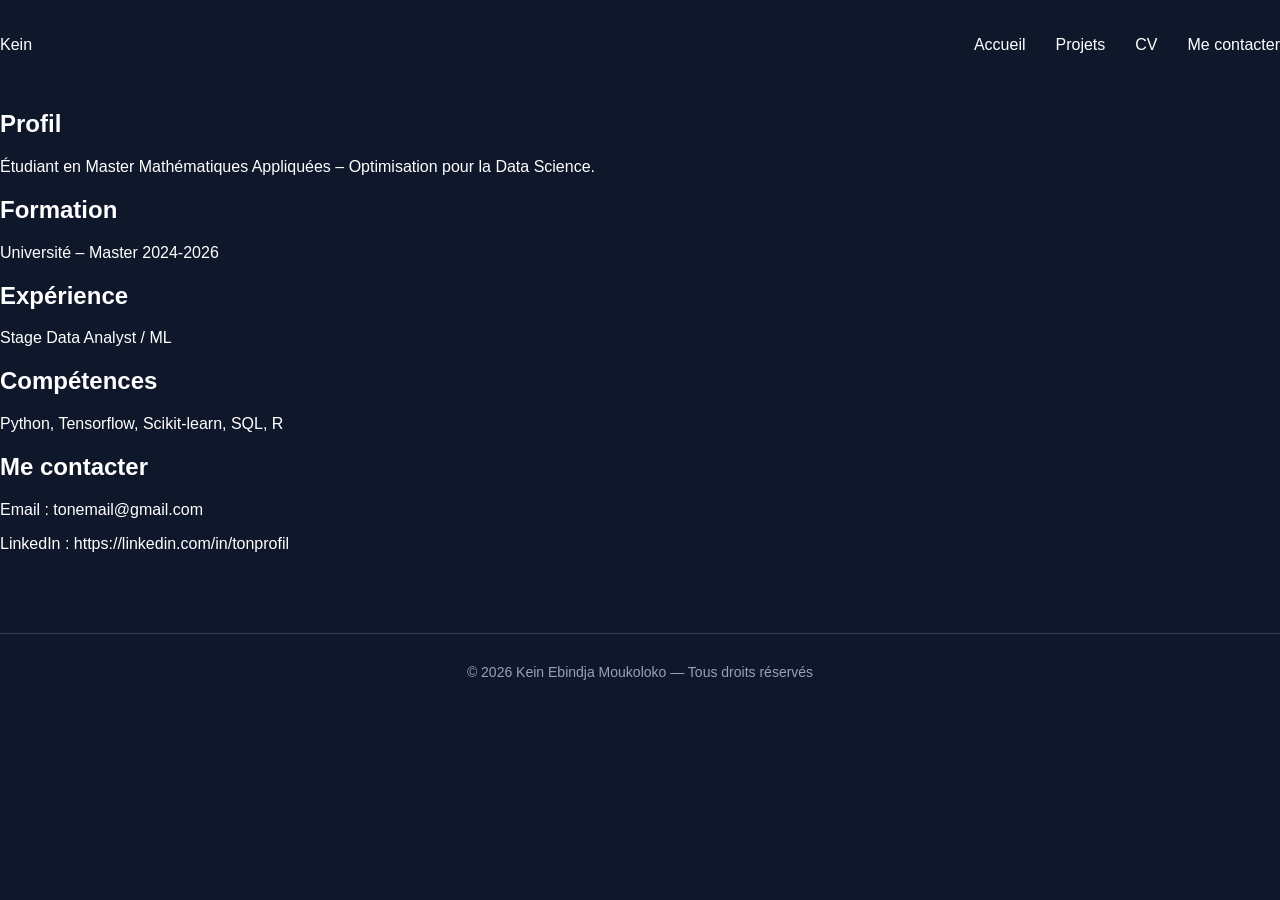
==== cv.html @ 27043893 "Add footer with copyright information" ====
<!DOCTYPE html>
<html lang="fr">
<head>
<meta charset="UTF-8">
<title>CV</title>
<link rel="stylesheet" href="style.css">
</head>

<body>

<nav>
    <div class="logo">Kein</div>
    <ul>
        <li><a href="index.html">Accueil</a></li>
        <li><a href="projets.html">Projets</a></li>
        <li><a href="cv.html">CV</a></li>
        <li><a href="#contact">Me contacter</a></li>
    </ul>
</nav>

<section class="cv-section">
    <h2>Profil</h2>
    <p>Étudiant en Master Mathématiques Appliquées – Optimisation pour la Data Science.</p>

    <h2>Formation</h2>
    <p>Université – Master 2024-2026</p>

    <h2>Expérience</h2>
    <p>Stage Data Analyst / ML</p>

    <h2>Compétences</h2>
    <p>Python, Tensorflow, Scikit-learn, SQL, R</p>
</section>

<section id="contact" class="contact">
    <h2>Me contacter</h2>
    <p>Email : tonemail@gmail.com</p>
    <p>LinkedIn : https://linkedin.com/in/tonprofil</p>
</section>

</body>

<footer>
    © 2026 Kein Ebindja Moukoloko — Tous droits réservés
</footer>
</html>
---- style.css ----
/* -------- STYLE GLOBAL -------- */

body {
    margin: 0;
    font-family: 'Inter', sans-serif;
    background-color: #0f172a;
    color: white;
}

/* Marge de 4cm gauche/droite */
.page-container {
    margin-left: 4cm;
    margin-right: 4cm;
}

/* -------- NAVBAR -------- */

nav {
    display: flex;
    justify-content: space-between;
    align-items: center;
    padding: 20px 0;
}

nav ul {
    display: flex;
    gap: 30px;
    list-style: none;
}

nav a {
    color: white;
    text-decoration: none;
    font-weight: 500;
}

nav a:hover {
    color: #38bdf8;
}

/* -------- PHOTO HAUT GAUCHE -------- */

.profile-pic {
    position: fixed;
    top: 20px;
    left: 20px;
    width: 120px;
    height: 120px;
    border-radius: 50%;
    object-fit: cover;
    border: 3px solid #38bdf8;
}

/* -------- HERO -------- */

.hero {
    padding: 100px 0;
}

.btn {
    background-color: #38bdf8;
    padding: 12px 25px;
    border-radius: 8px;
    text-decoration: none;
    color: black;
    font-weight: bold;
}

/* -------- CARTES PROJETS -------- */

.cards {
    display: flex;
    flex-direction: column;
    gap: 40px;
    margin-top: 40px;
}

.card {
    background-color: #1e293b;
    border-radius: 15px;
    display: flex;
    gap: 25px;
    padding: 25px;
    transition: transform 0.3s ease, box-shadow 0.3s ease;
}

.card:hover {
    transform: translateY(-8px);
    box-shadow: 0 10px 25px rgba(56,189,248,0.3);
}

.card img {
    width: 220px;
    height: 150px;
    object-fit: cover;
    border-radius: 10px;
}

.card-content {
    flex: 1;
}

.card-content h3 {
    margin-top: 0;
}

.card-content a {
    display: inline-block;
    margin-top: 15px;
    color: #38bdf8;
    text-decoration: none;
}

/* -------- FOOTER -------- */

footer {
    margin-top: 80px;
    padding: 30px 0;
    text-align: center;
    border-top: 1px solid #334155;
    color: #94a3b8;
    font-size: 14px;
}
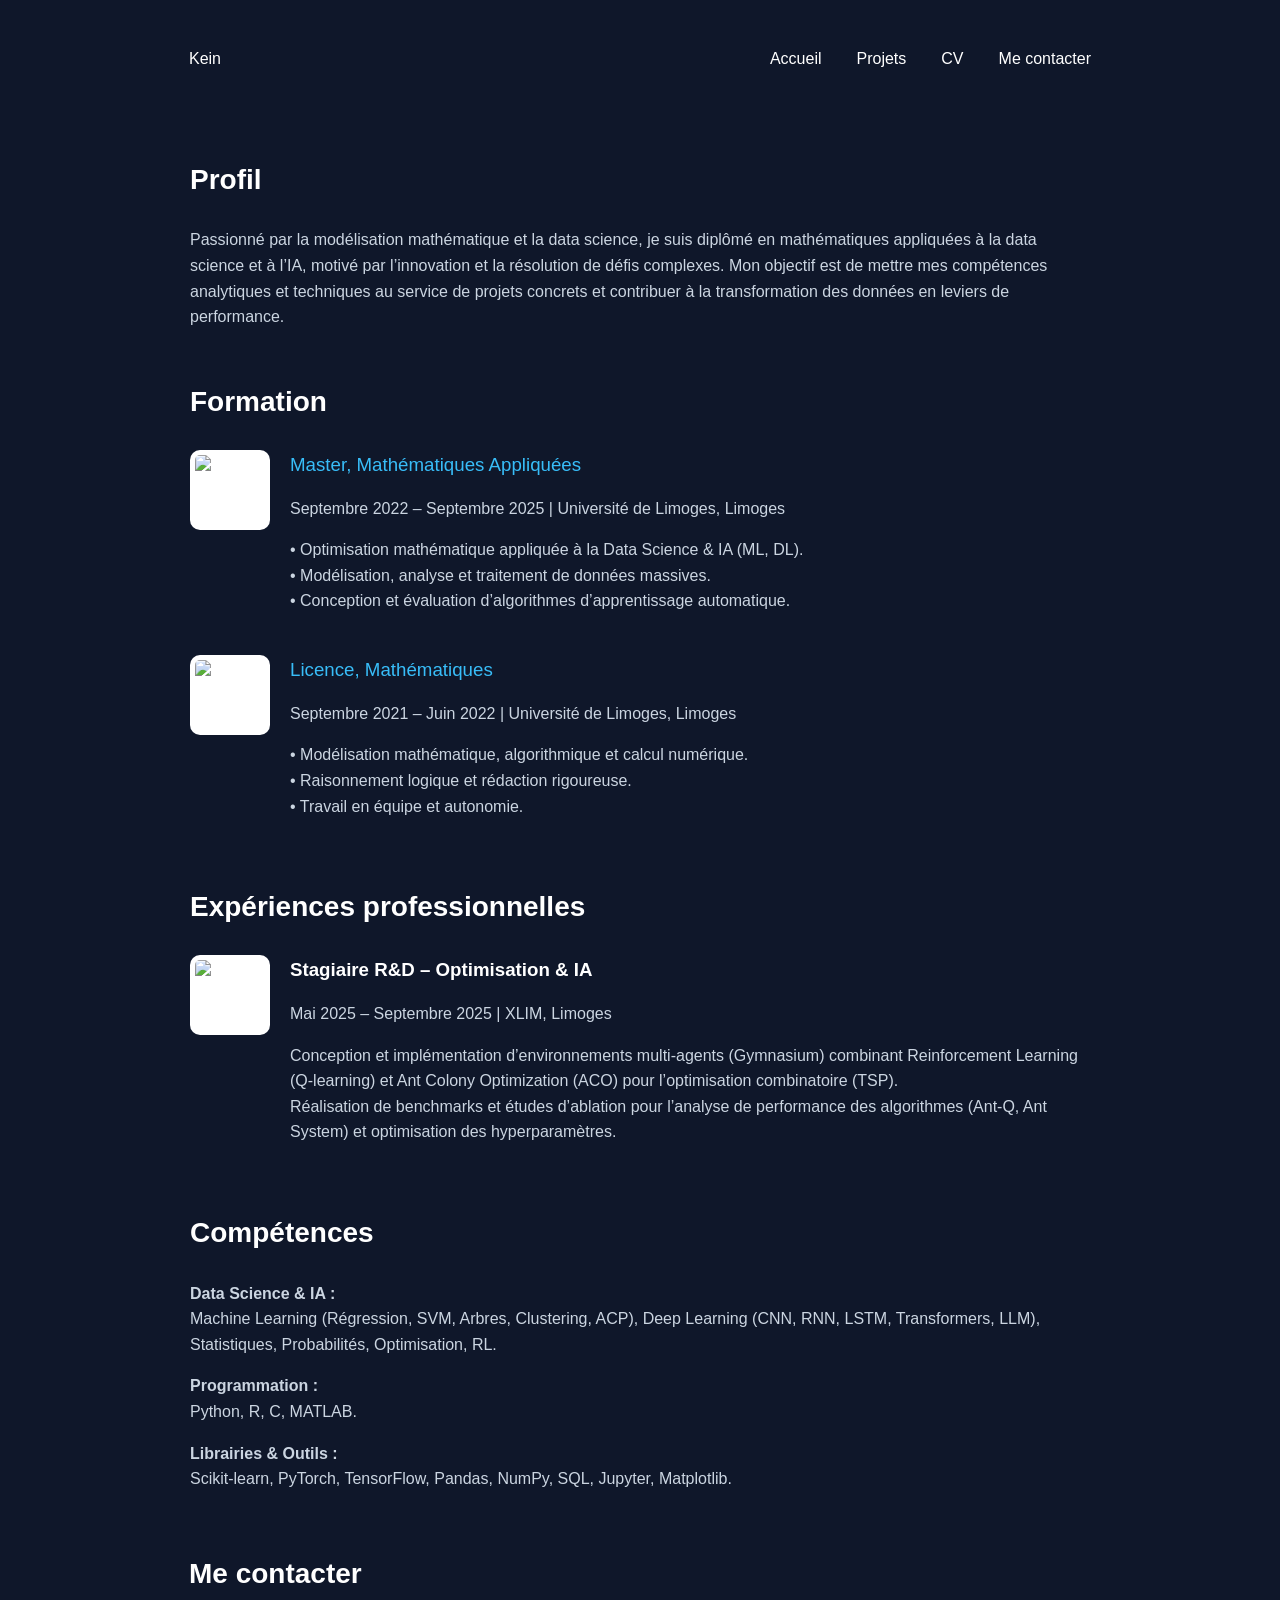
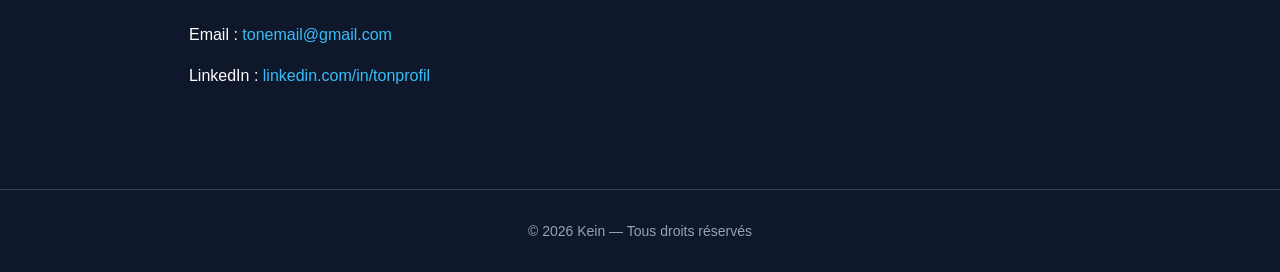
==== commit 919e6ce7: "Revise CV layout and update contact information" ====
--- a/cv.html
+++ b/cv.html
@@ -7,6 +7,8 @@
 </head>
 
 <body>
+
+<div class="page-container">
 
 <nav>
     <div class="logo">Kein</div>
@@ -19,28 +21,107 @@
 </nav>
 
 <section class="cv-section">
-    <h2>Profil</h2>
-    <p>Étudiant en Master Mathématiques Appliquées – Optimisation pour la Data Science.</p>
 
-    <h2>Formation</h2>
-    <p>Université – Master 2024-2026</p>
+    <!-- PROFIL -->
+    <div class="cv-block">
+        <h2>Profil</h2>
+        <p>
+            Passionné par la modélisation mathématique et la data science, je suis diplômé en mathématiques appliquées
+            à la data science et à l’IA, motivé par l’innovation et la résolution de défis complexes.
+            Mon objectif est de mettre mes compétences analytiques et techniques au service de projets concrets
+            et contribuer à la transformation des données en leviers de performance.
+        </p>
+    </div>
 
-    <h2>Expérience</h2>
-    <p>Stage Data Analyst / ML</p>
+    <!-- FORMATION -->
+    <div class="cv-block">
+        <h2>Formation</h2>
 
-    <h2>Compétences</h2>
-    <p>Python, Tensorflow, Scikit-learn, SQL, R</p>
+        <div class="cv-item">
+            <img src="images/unilim.png" alt="Université de Limoges">
+            <div class="cv-content">
+                <h3>
+                    <a href="https://www.unilim.fr/acsyon/presentation-generale/" target="_blank" rel="noopener noreferrer">
+                        Master, Mathématiques Appliquées
+                    </a>
+                </h3>
+                <p>Septembre 2022 – Septembre 2025 | Université de Limoges, Limoges</p>
+                <p>
+                    • Optimisation mathématique appliquée à la Data Science & IA (ML, DL).<br>
+                    • Modélisation, analyse et traitement de données massives.<br>
+                    • Conception et évaluation d’algorithmes d’apprentissage automatique.
+                </p>
+            </div>
+        </div>
+
+        <div class="cv-item">
+            <img src="images/unilim.png" alt="Université de Limoges">
+            <div class="cv-content">
+                <h3>
+                    <a href="https://www.sciences.unilim.fr/mathematiques/licence-mathematiques/" target="_blank" rel="noopener noreferrer">
+                        Licence, Mathématiques
+                    </a>
+                </h3>
+                <p>Septembre 2021 – Juin 2022 | Université de Limoges, Limoges</p>
+                <p>
+                    • Modélisation mathématique, algorithmique et calcul numérique.<br>
+                    • Raisonnement logique et rédaction rigoureuse.<br>
+                    • Travail en équipe et autonomie.
+                </p>
+            </div>
+        </div>
+
+    </div>
+
+    <!-- EXPERIENCE -->
+    <div class="cv-block">
+        <h2>Expériences professionnelles</h2>
+
+        <div class="cv-item">
+            <img src="images/xlim.png" alt="XLIM">
+            <div class="cv-content">
+                <h3>Stagiaire R&D – Optimisation & IA</h3>
+                <p>Mai 2025 – Septembre 2025 | XLIM, Limoges</p>
+                <p>
+                    Conception et implémentation d’environnements multi-agents (Gymnasium)
+                    combinant Reinforcement Learning (Q-learning) et Ant Colony Optimization (ACO)
+                    pour l’optimisation combinatoire (TSP).<br>
+                    Réalisation de benchmarks et études d’ablation pour l’analyse de performance
+                    des algorithmes (Ant-Q, Ant System) et optimisation des hyperparamètres.
+                </p>
+            </div>
+        </div>
+    </div>
+
+    <!-- COMPETENCES -->
+    <div class="cv-block">
+        <h2>Compétences</h2>
+
+        <p><strong>Data Science & IA :</strong><br>
+        Machine Learning (Régression, SVM, Arbres, Clustering, ACP), Deep Learning (CNN, RNN, LSTM, Transformers, LLM), 
+        Statistiques, Probabilités, Optimisation, RL.</p>
+
+        <p><strong>Programmation :</strong><br>
+        Python, R, C, MATLAB.</p>
+
+        <p><strong>Librairies & Outils :</strong><br>
+        Scikit-learn, PyTorch, TensorFlow, Pandas, NumPy, SQL, Jupyter, Matplotlib.</p>
+
+    </div>
+
 </section>
 
 <section id="contact" class="contact">
     <h2>Me contacter</h2>
-    <p>Email : tonemail@gmail.com</p>
-    <p>LinkedIn : https://linkedin.com/in/tonprofil</p>
+    <p>Email : <a href="mailto:tonemail@gmail.com">tonemail@gmail.com</a></p>
+    <p>LinkedIn : <a href="https://linkedin.com/in/tonprofil" target="_blank">linkedin.com/in/tonprofil</a></p>
 </section>
 
-</body>
+</div>
 
 <footer>
-    © 2026 Kein Ebindja Moukoloko — Tous droits réservés
+    © 2026 Kein — Tous droits réservés
 </footer>
+
+</body>
 </html>
--- a/style.css
+++ b/style.css
@@ -1,44 +1,35 @@
-/* -------- STYLE GLOBAL -------- */
+/* ============================= */
+/*           GLOBAL              */
+/* ============================= */
 
 body {
     margin: 0;
     font-family: 'Inter', sans-serif;
     background-color: #0f172a;
     color: white;
-}
-
-/* Marge de 4cm gauche/droite */
+    line-height: 1.6;
+}
+
+h1, h2, h3 {
+    font-weight: 600;
+}
+
+a {
+    text-decoration: none;
+}
+
+/* ============================= */
+/*      MARGE 5CM PAGE          */
+/* ============================= */
+
 .page-container {
-    margin-left: 4cm;
-    margin-right: 4cm;
-}
-
-/* -------- NAVBAR -------- */
-
-nav {
-    display: flex;
-    justify-content: space-between;
-    align-items: center;
-    padding: 20px 0;
-}
-
-nav ul {
-    display: flex;
-    gap: 30px;
-    list-style: none;
-}
-
-nav a {
-    color: white;
-    text-decoration: none;
-    font-weight: 500;
-}
-
-nav a:hover {
-    color: #38bdf8;
-}
-
-/* -------- PHOTO HAUT GAUCHE -------- */
+    margin-left: 5cm;
+    margin-right: 5cm;
+}
+
+/* ============================= */
+/*        PHOTO PROFIL          */
+/* ============================= */
 
 .profile-pic {
     position: fixed;
@@ -49,24 +40,140 @@
     border-radius: 50%;
     object-fit: cover;
     border: 3px solid #38bdf8;
-}
-
-/* -------- HERO -------- */
+    box-shadow: 0 0 15px rgba(56,189,248,0.4);
+    z-index: 1000;
+}
+
+/* ============================= */
+/*           NAVBAR             */
+/* ============================= */
+
+nav {
+    display: flex;
+    justify-content: space-between;
+    align-items: center;
+    padding: 30px 0;
+}
+
+nav ul {
+    display: flex;
+    gap: 35px;
+    list-style: none;
+    padding: 0;
+}
+
+nav a {
+    color: white;
+    font-weight: 500;
+    transition: color 0.3s ease;
+}
+
+nav a:hover {
+    color: #38bdf8;
+}
+
+/* ============================= */
+/*           HERO               */
+/* ============================= */
 
 .hero {
-    padding: 100px 0;
+    padding: 80px 0;
+    max-width: 800px;
+}
+
+.hero h1 {
+    font-size: 42px;
+    margin-bottom: 20px;
+}
+
+.hero p {
+    font-size: 18px;
+    color: #cbd5e1;
 }
 
 .btn {
+    display: inline-block;
+    margin-top: 25px;
     background-color: #38bdf8;
-    padding: 12px 25px;
+    padding: 12px 28px;
     border-radius: 8px;
-    text-decoration: none;
+    font-weight: 600;
     color: black;
-    font-weight: bold;
-}
-
-/* -------- CARTES PROJETS -------- */
+    transition: transform 0.2s ease, box-shadow 0.2s ease;
+}
+
+.btn:hover {
+    transform: translateY(-3px);
+    box-shadow: 0 5px 15px rgba(56,189,248,0.4);
+}
+
+/* ============================= */
+/*        SECTIONS TITLES       */
+/* ============================= */
+
+section {
+    margin-top: 60px;
+}
+
+section h2 {
+    margin-bottom: 25px;
+    font-size: 28px;
+}
+
+
+
+/* ============================= */
+/*              CV               */
+/* ============================= */
+
+.cv-section {
+    max-width: 900px;
+    margin: 0 auto; /* centre horizontalement */
+}
+
+.cv-block {
+    margin-bottom: 50px;
+}
+
+.cv-item {
+    display: flex;
+    gap: 20px;
+    margin-bottom: 25px;
+    align-items: flex-start;
+}
+
+.cv-item img {
+    width: 70px;
+    height: 70px;
+    object-fit: contain;
+    background: white;
+    border-radius: 10px;
+    padding: 5px;
+}
+
+.cv-content {
+    flex: 1;
+}
+
+.cv-content h3 {
+    margin: 0 0 5px 0;
+}
+
+.cv-content a {
+    color: #38bdf8;
+    font-weight: 500;
+}
+
+.cv-content a:hover {
+    color: #7dd3fc;
+}
+
+
+
+
+/* ============================= */
+/*      CARTES PROJETS          */
+/* ============================= */
 
 .cards {
     display: flex;
@@ -82,11 +189,14 @@
     gap: 25px;
     padding: 25px;
     transition: transform 0.3s ease, box-shadow 0.3s ease;
+    text-decoration: none;     /* supprime soulignement */
+    color: inherit;            /* garde texte blanc */
 }
 
 .card:hover {
     transform: translateY(-8px);
     box-shadow: 0 10px 25px rgba(56,189,248,0.3);
+    cursor: pointer;
 }
 
 .card img {
@@ -102,22 +212,119 @@
 
 .card-content h3 {
     margin-top: 0;
+    margin-bottom: 10px;
+}
+
+.card-content p {
+    color: #cbd5e1;
 }
 
 .card-content a {
     display: inline-block;
     margin-top: 15px;
     color: #38bdf8;
-    text-decoration: none;
-}
-
-/* -------- FOOTER -------- */
+    font-weight: 500;
+    transition: color 0.3s ease;
+}
+
+.card-content a:hover {
+    color: #7dd3fc;
+}
+
+/* ============================= */
+/*        PLOTLY SECTION        */
+/* ============================= */
+
+#skillsChart {
+    margin-top: 30px;
+}
+
+/* ============================= */
+/*            CV PAGE           */
+/* ============================= */
+
+.cv-section {
+    max-width: 900px;
+}
+
+.cv-section h2 {
+    margin-top: 40px;
+}
+
+.cv-section p,
+.cv-section li {
+    color: #cbd5e1;
+}
+
+/* ============================= */
+/*           CONTACT            */
+/* ============================= */
+
+.contact {
+    margin-top: 60px;
+}
+
+.contact a {
+    color: #38bdf8;
+}
+
+/* ============================= */
+/*            FOOTER            */
+/* ============================= */
 
 footer {
-    margin-top: 80px;
+    margin-top: 100px;
     padding: 30px 0;
     text-align: center;
     border-top: 1px solid #334155;
     color: #94a3b8;
     font-size: 14px;
 }
+
+/* ============================= */
+/*          RESPONSIVE          */
+/* ============================= */
+
+@media (max-width: 1200px) {
+    .page-container {
+        margin-left: 40px;
+        margin-right: 40px;
+    }
+}
+
+@media (max-width: 900px) {
+
+    .card {
+        flex-direction: column;
+    }
+
+    .card img {
+        width: 100%;
+        height: auto;
+    }
+}
+
+@media (max-width: 768px) {
+
+    .page-container {
+        margin-left: 20px;
+        margin-right: 20px;
+    }
+
+    .hero h1 {
+        font-size: 32px;
+    }
+
+    nav ul {
+        gap: 20px;
+        font-size: 14px;
+    }
+
+    .profile-pic {
+        width: 80px;
+        height: 80px;
+    }
+}
+
+
+
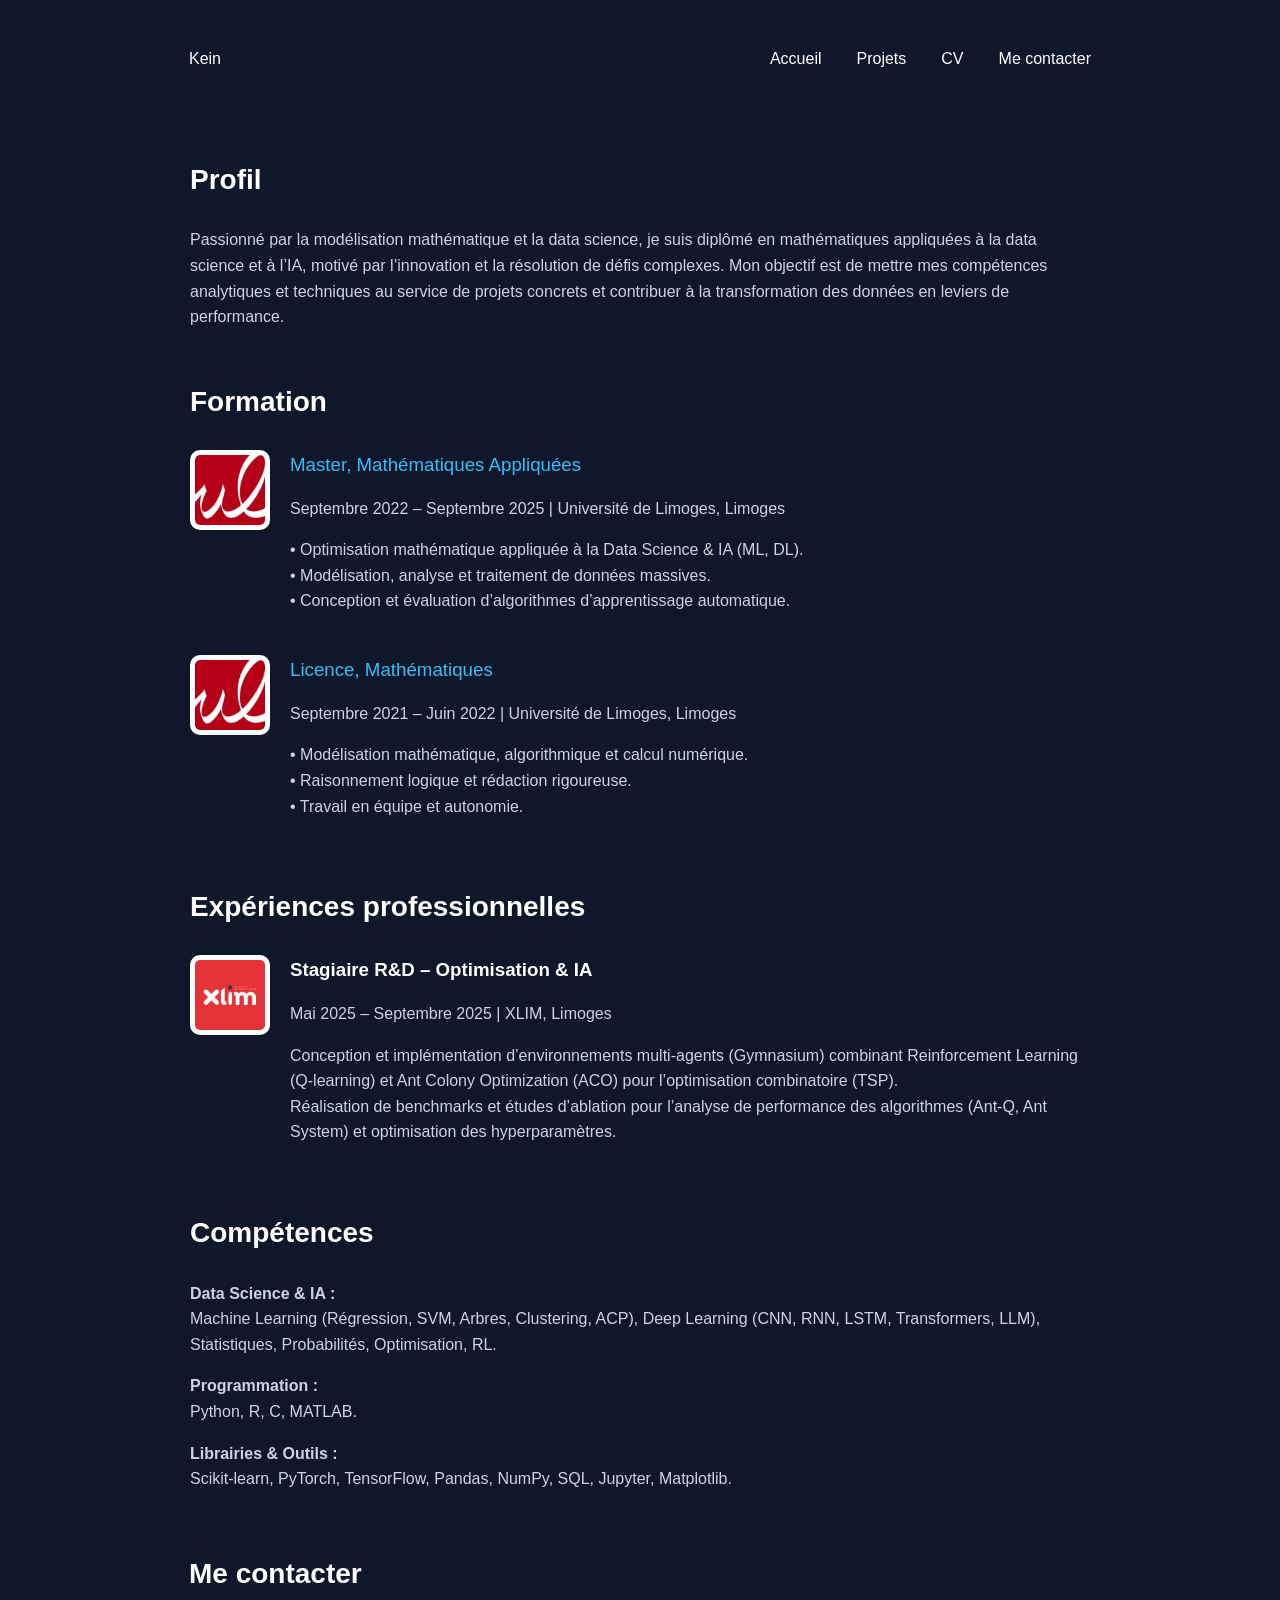
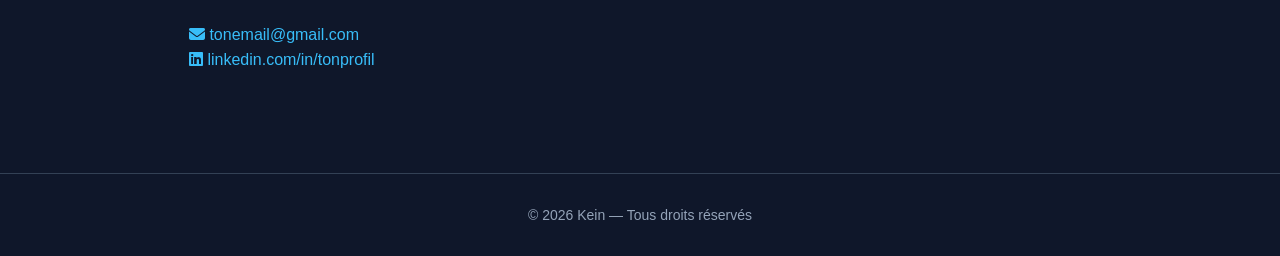
==== commit 0d42fc3a: "Update cv.html" ====
--- a/cv.html
+++ b/cv.html
@@ -4,6 +4,7 @@
 <meta charset="UTF-8">
 <title>CV</title>
 <link rel="stylesheet" href="style.css">
+<link rel="stylesheet" href="https://cdnjs.cloudflare.com/ajax/libs/font-awesome/6.5.0/css/all.min.css">
 </head>
 
 <body>
@@ -38,7 +39,7 @@
         <h2>Formation</h2>
 
         <div class="cv-item">
-            <img src="images/unilim.png" alt="Université de Limoges">
+            <img src="Image/unilim.jpg" alt="Université de Limoges">
             <div class="cv-content">
                 <h3>
                     <a href="https://www.unilim.fr/acsyon/presentation-generale/" target="_blank" rel="noopener noreferrer">
@@ -55,7 +56,7 @@
         </div>
 
         <div class="cv-item">
-            <img src="images/unilim.png" alt="Université de Limoges">
+            <img src="Image/unilim.jpg" alt="Université de Limoges">
             <div class="cv-content">
                 <h3>
                     <a href="https://www.sciences.unilim.fr/mathematiques/licence-mathematiques/" target="_blank" rel="noopener noreferrer">
@@ -78,7 +79,7 @@
         <h2>Expériences professionnelles</h2>
 
         <div class="cv-item">
-            <img src="images/xlim.png" alt="XLIM">
+            <img src="Image/xlim.jpg" alt="XLIM">
             <div class="cv-content">
                 <h3>Stagiaire R&D – Optimisation & IA</h3>
                 <p>Mai 2025 – Septembre 2025 | XLIM, Limoges</p>
@@ -113,8 +114,21 @@
 
 <section id="contact" class="contact">
     <h2>Me contacter</h2>
-    <p>Email : <a href="mailto:tonemail@gmail.com">tonemail@gmail.com</a></p>
-    <p>LinkedIn : <a href="https://linkedin.com/in/tonprofil" target="_blank">linkedin.com/in/tonprofil</a></p>
+
+    <div class="contact-item">
+        <a href="mailto:tonemail@gmail.com">
+            <i class="fa-solid fa-envelope"></i>
+            <span>tonemail@gmail.com</span>
+        </a>
+    </div>
+
+    <div class="contact-item">
+        <a href="https://linkedin.com/in/tonprofil" target="_blank" rel="noopener noreferrer">
+            <i class="fa-brands fa-linkedin"></i>
+            <span>linkedin.com/in/tonprofil</span>
+        </a>
+    </div>
+
 </section>
 
 </div>
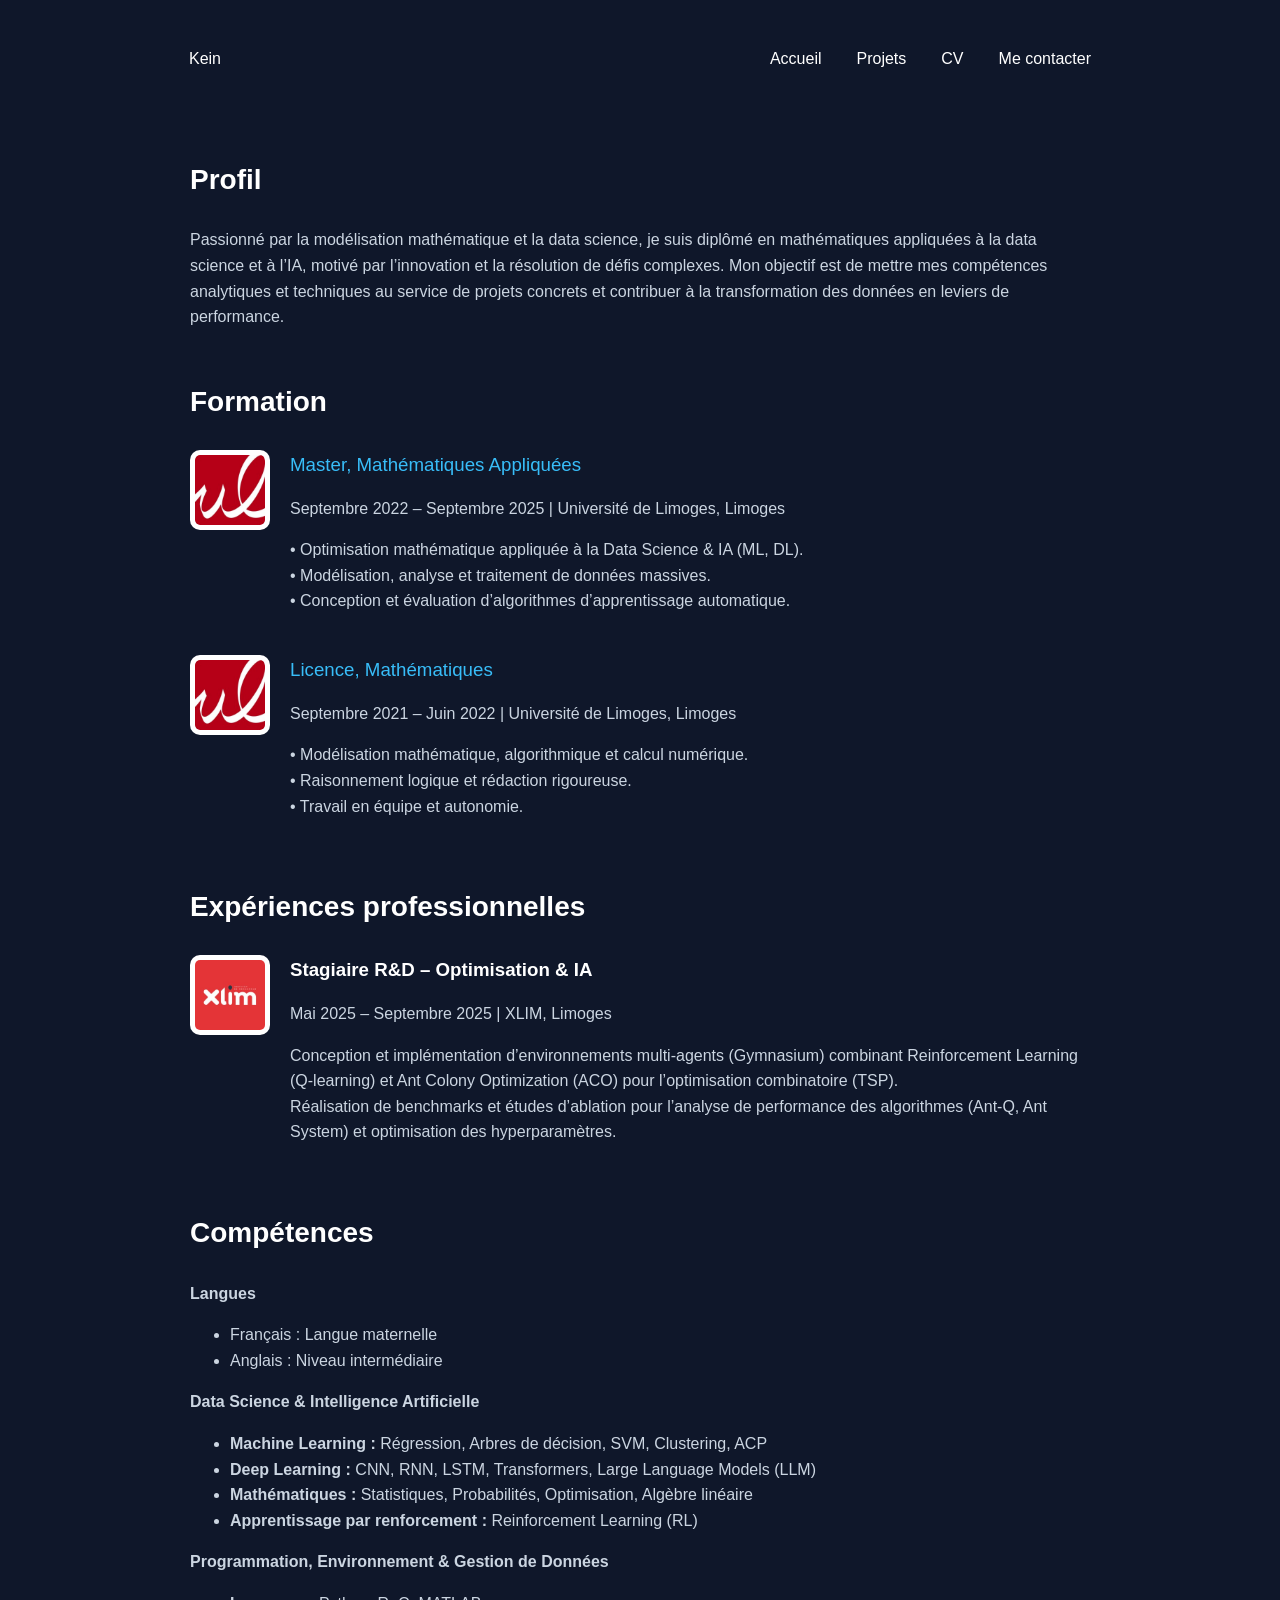
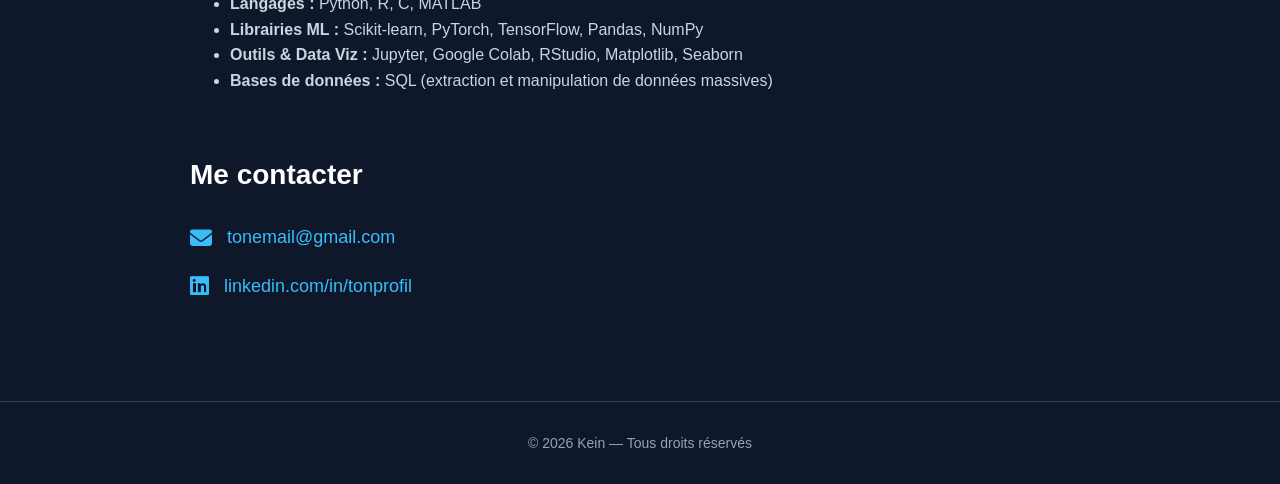
==== commit 14b94c17: "Add language and data science sections to CV" ====
--- a/cv.html
+++ b/cv.html
@@ -97,17 +97,32 @@
     <!-- COMPETENCES -->
     <div class="cv-block">
         <h2>Compétences</h2>
-
-        <p><strong>Data Science & IA :</strong><br>
-        Machine Learning (Régression, SVM, Arbres, Clustering, ACP), Deep Learning (CNN, RNN, LSTM, Transformers, LLM), 
-        Statistiques, Probabilités, Optimisation, RL.</p>
-
-        <p><strong>Programmation :</strong><br>
-        Python, R, C, MATLAB.</p>
-
-        <p><strong>Librairies & Outils :</strong><br>
-        Scikit-learn, PyTorch, TensorFlow, Pandas, NumPy, SQL, Jupyter, Matplotlib.</p>
-
+    
+        <!-- LANGUES -->
+        <p><strong>Langues</strong></p>
+        <ul>
+            <li>Français : Langue maternelle</li>
+            <li>Anglais : Niveau intermédiaire</li>
+        </ul>
+    
+        <!-- DATA SCIENCE -->
+        <p><strong>Data Science & Intelligence Artificielle</strong></p>
+        <ul>
+            <li><strong>Machine Learning :</strong> Régression, Arbres de décision, SVM, Clustering, ACP</li>
+            <li><strong>Deep Learning :</strong> CNN, RNN, LSTM, Transformers, Large Language Models (LLM)</li>
+            <li><strong>Mathématiques :</strong> Statistiques, Probabilités, Optimisation, Algèbre linéaire</li>
+            <li><strong>Apprentissage par renforcement :</strong> Reinforcement Learning (RL)</li>
+        </ul>
+    
+        <!-- PROGRAMMATION -->
+        <p><strong>Programmation, Environnement & Gestion de Données</strong></p>
+        <ul>
+            <li><strong>Langages :</strong> Python, R, C, MATLAB</li>
+            <li><strong>Librairies ML :</strong> Scikit-learn, PyTorch, TensorFlow, Pandas, NumPy</li>
+            <li><strong>Outils & Data Viz :</strong> Jupyter, Google Colab, RStudio, Matplotlib, Seaborn</li>
+            <li><strong>Bases de données :</strong> SQL (extraction et manipulation de données massives)</li>
+        </ul>
+    
     </div>
 
 </section>
--- a/style.css
+++ b/style.css
@@ -172,6 +172,46 @@
 
 
 /* ============================= */
+/*         CONTACT ICONS        */
+/* ============================= */
+
+.contact {
+    max-width: 900px;
+    margin: 80px auto 0 auto;
+}
+
+.contact-item {
+    margin-top: 20px;
+}
+
+.contact-item a {
+    display: flex;
+    align-items: center;
+    gap: 15px;
+    font-size: 18px;
+    color: #cbd5e1;
+    transition: all 0.3s ease;
+}
+
+.contact-item i {
+    font-size: 22px;
+    color: #38bdf8;
+    transition: transform 0.3s ease, color 0.3s ease;
+}
+
+.contact-item a:hover {
+    color: white;
+}
+
+.contact-item a:hover i {
+    transform: scale(1.2);
+    color: #7dd3fc;
+}
+
+
+
+
+/* ============================= */
 /*      CARTES PROJETS          */
 /* ============================= */
 
@@ -328,3 +368,4 @@
 
 
 
+
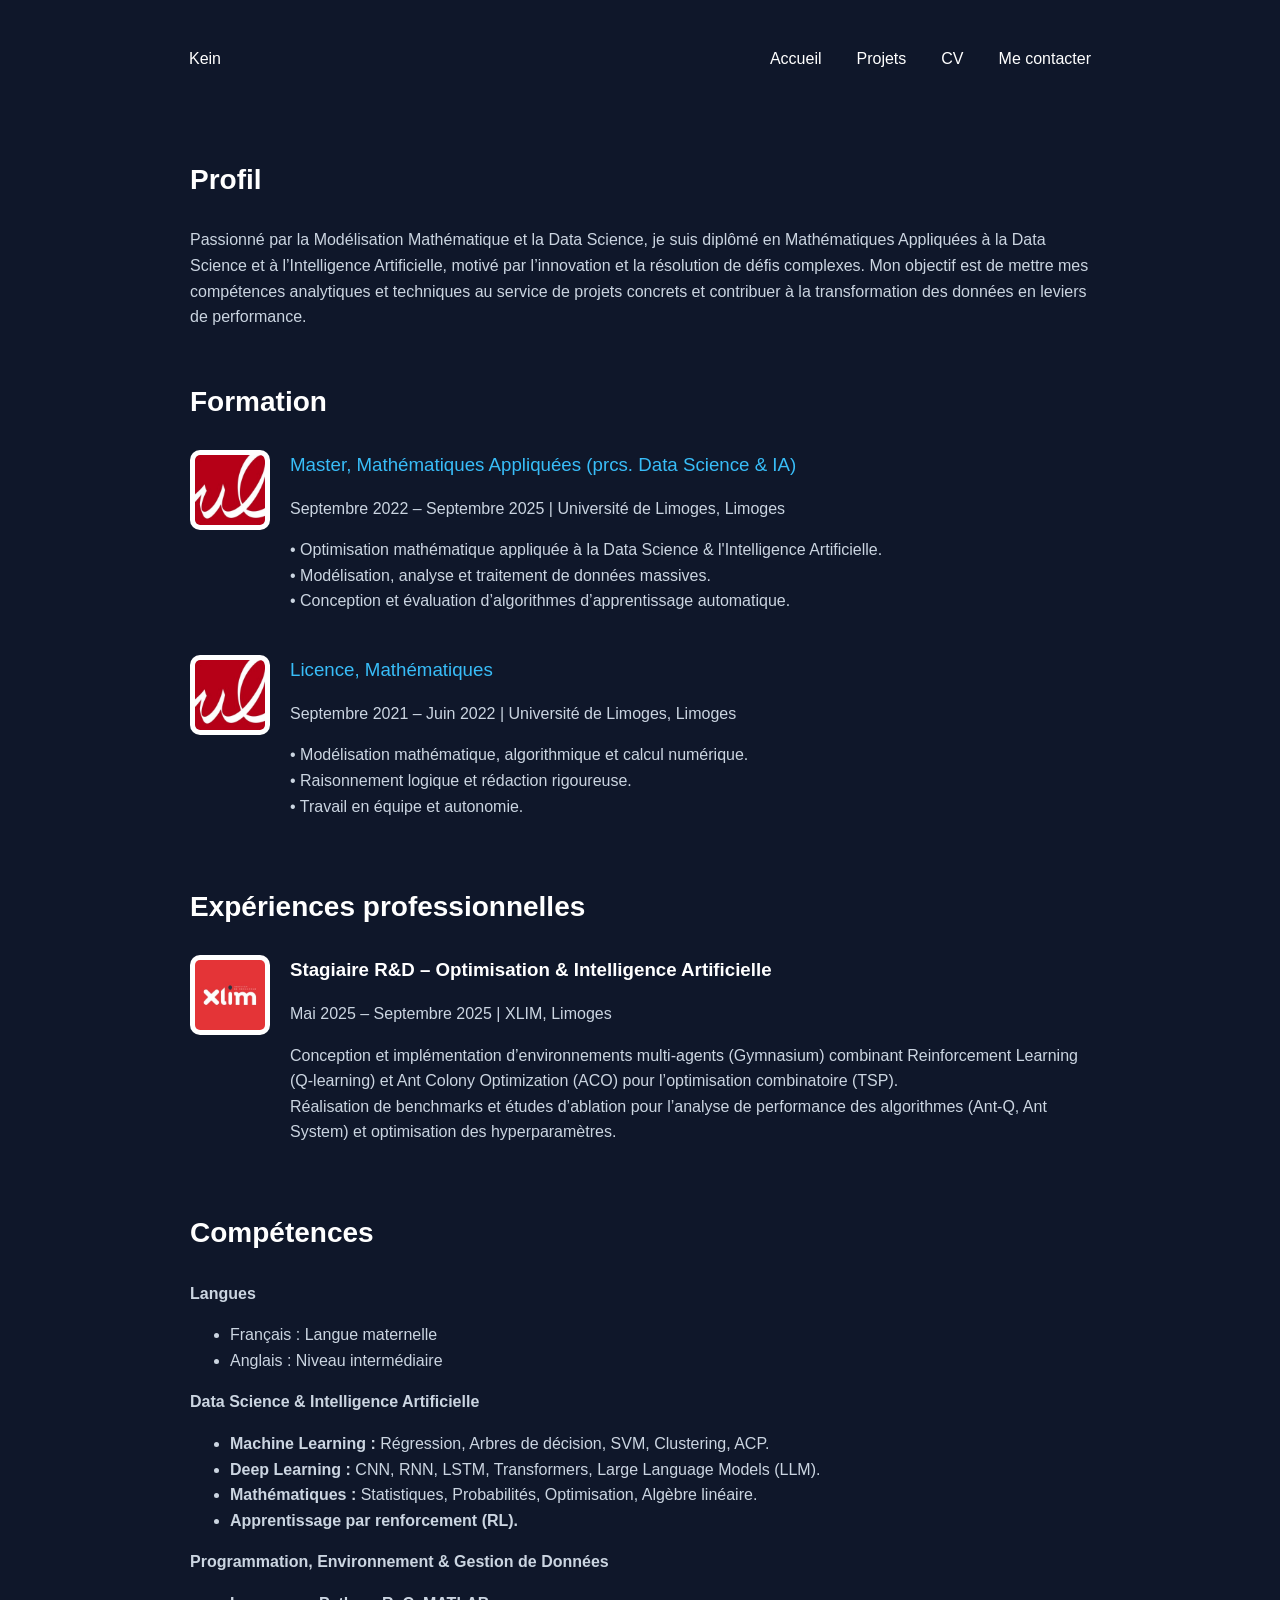
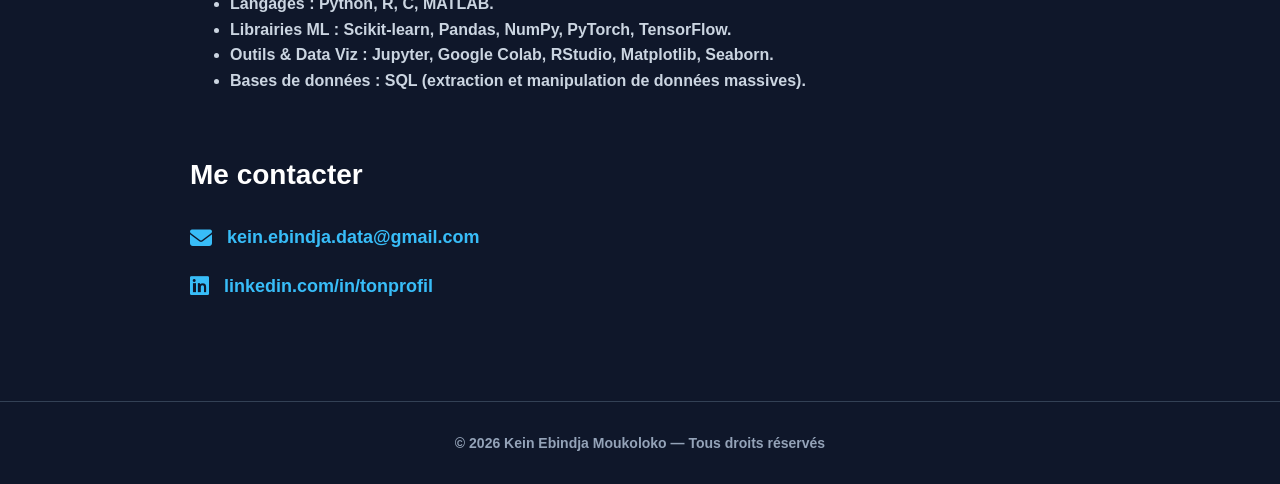
==== commit 4bf602ad: "Update CV details and contact information" ====
--- a/cv.html
+++ b/cv.html
@@ -27,8 +27,8 @@
     <div class="cv-block">
         <h2>Profil</h2>
         <p>
-            Passionné par la modélisation mathématique et la data science, je suis diplômé en mathématiques appliquées
-            à la data science et à l’IA, motivé par l’innovation et la résolution de défis complexes.
+            Passionné par la Modélisation Mathématique et la Data Science, je suis diplômé en Mathématiques Appliquées
+            à la Data Science et à l’Intelligence Artificielle, motivé par l’innovation et la résolution de défis complexes.
             Mon objectif est de mettre mes compétences analytiques et techniques au service de projets concrets
             et contribuer à la transformation des données en leviers de performance.
         </p>
@@ -43,12 +43,12 @@
             <div class="cv-content">
                 <h3>
                     <a href="https://www.unilim.fr/acsyon/presentation-generale/" target="_blank" rel="noopener noreferrer">
-                        Master, Mathématiques Appliquées
+                        Master, Mathématiques Appliquées (prcs. Data Science & IA)
                     </a>
                 </h3>
                 <p>Septembre 2022 – Septembre 2025 | Université de Limoges, Limoges</p>
                 <p>
-                    • Optimisation mathématique appliquée à la Data Science & IA (ML, DL).<br>
+                    • Optimisation mathématique appliquée à la Data Science & l'Intelligence Artificielle.<br>
                     • Modélisation, analyse et traitement de données massives.<br>
                     • Conception et évaluation d’algorithmes d’apprentissage automatique.
                 </p>
@@ -81,7 +81,7 @@
         <div class="cv-item">
             <img src="Image/xlim.jpg" alt="XLIM">
             <div class="cv-content">
-                <h3>Stagiaire R&D – Optimisation & IA</h3>
+                <h3>Stagiaire R&D – Optimisation & Intelligence Artificielle</h3>
                 <p>Mai 2025 – Septembre 2025 | XLIM, Limoges</p>
                 <p>
                     Conception et implémentation d’environnements multi-agents (Gymnasium)
@@ -108,19 +108,19 @@
         <!-- DATA SCIENCE -->
         <p><strong>Data Science & Intelligence Artificielle</strong></p>
         <ul>
-            <li><strong>Machine Learning :</strong> Régression, Arbres de décision, SVM, Clustering, ACP</li>
-            <li><strong>Deep Learning :</strong> CNN, RNN, LSTM, Transformers, Large Language Models (LLM)</li>
-            <li><strong>Mathématiques :</strong> Statistiques, Probabilités, Optimisation, Algèbre linéaire</li>
-            <li><strong>Apprentissage par renforcement :</strong> Reinforcement Learning (RL)</li>
+            <li><strong>Machine Learning :</strong> Régression, Arbres de décision, SVM, Clustering, ACP.</li>
+            <li><strong>Deep Learning :</strong> CNN, RNN, LSTM, Transformers, Large Language Models (LLM).</li>
+            <li><strong>Mathématiques :</strong> Statistiques, Probabilités, Optimisation, Algèbre linéaire.</li>
+            <li><strong>Apprentissage par renforcement (RL).</li>
         </ul>
     
         <!-- PROGRAMMATION -->
         <p><strong>Programmation, Environnement & Gestion de Données</strong></p>
         <ul>
-            <li><strong>Langages :</strong> Python, R, C, MATLAB</li>
-            <li><strong>Librairies ML :</strong> Scikit-learn, PyTorch, TensorFlow, Pandas, NumPy</li>
-            <li><strong>Outils & Data Viz :</strong> Jupyter, Google Colab, RStudio, Matplotlib, Seaborn</li>
-            <li><strong>Bases de données :</strong> SQL (extraction et manipulation de données massives)</li>
+            <li><strong>Langages :</strong> Python, R, C, MATLAB.</li>
+            <li><strong>Librairies ML :</strong> Scikit-learn, Pandas, NumPy, PyTorch, TensorFlow.</li>
+            <li><strong>Outils & Data Viz :</strong> Jupyter, Google Colab, RStudio, Matplotlib, Seaborn.</li>
+            <li><strong>Bases de données :</strong> SQL (extraction et manipulation de données massives).</li>
         </ul>
     
     </div>
@@ -131,9 +131,9 @@
     <h2>Me contacter</h2>
 
     <div class="contact-item">
-        <a href="mailto:tonemail@gmail.com">
+        <a href="mailto:kein.ebindja.data@gmail.com">
             <i class="fa-solid fa-envelope"></i>
-            <span>tonemail@gmail.com</span>
+            <span>kein.ebindja.data@gmail.com</span>
         </a>
     </div>
 
@@ -149,7 +149,7 @@
 </div>
 
 <footer>
-    © 2026 Kein — Tous droits réservés
+    © 2026 Kein Ebindja Moukoloko — Tous droits réservés
 </footer>
 
 </body>
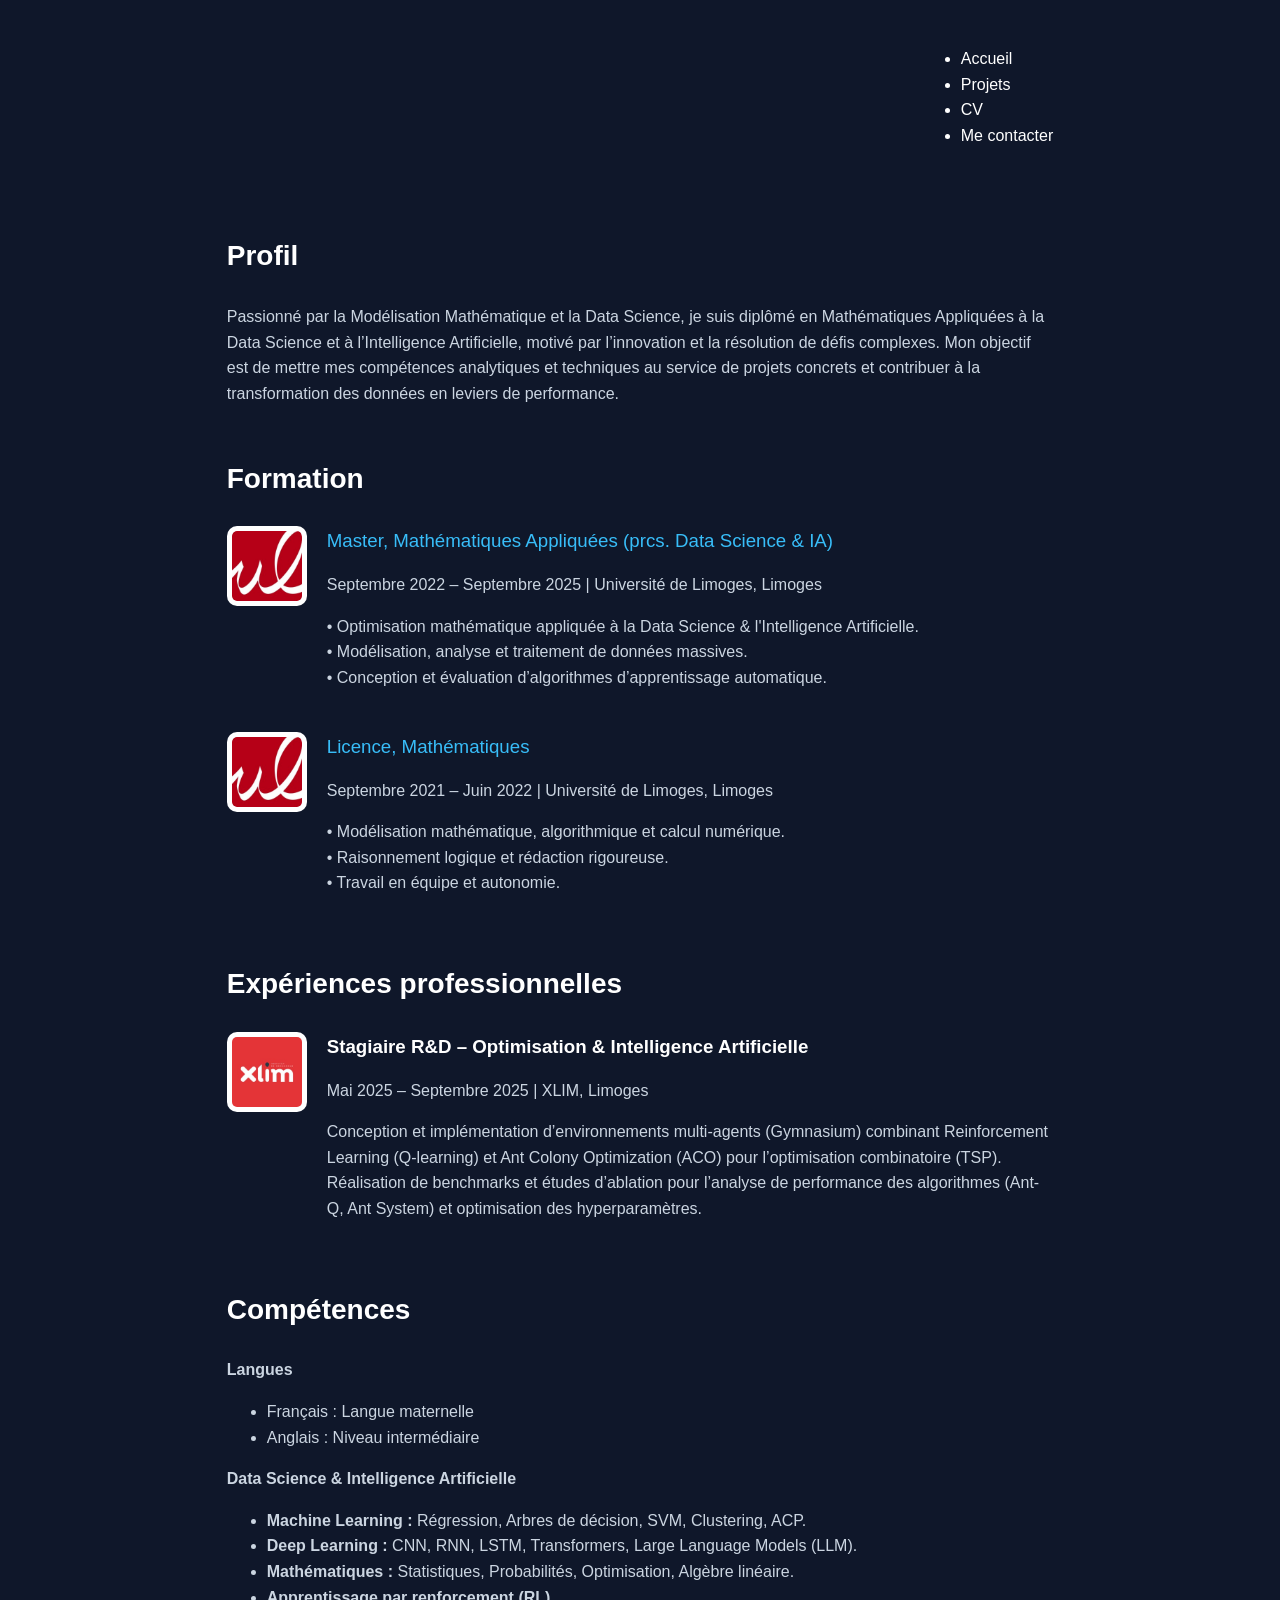
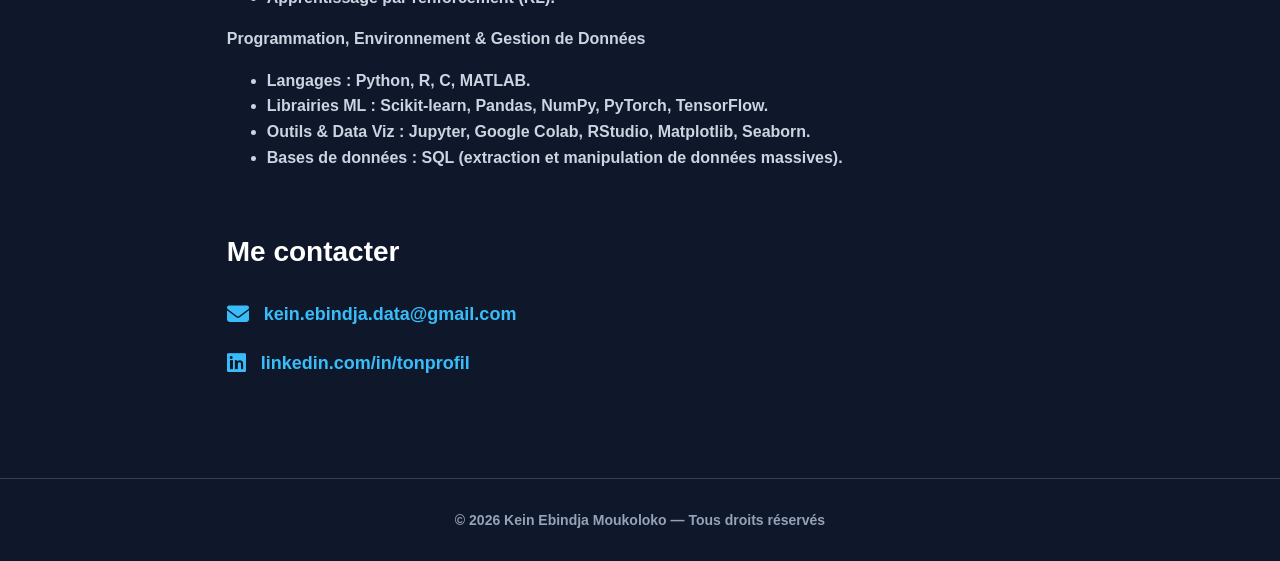
==== commit c05148a6: "Remove logo text from navigation" ====
--- a/cv.html
+++ b/cv.html
@@ -12,7 +12,7 @@
 <div class="page-container">
 
 <nav>
-    <div class="logo">Kein</div>
+    <div class="logo"></div>
     <ul>
         <li><a href="index.html">Accueil</a></li>
         <li><a href="projets.html">Projets</a></li>
--- a/style.css
+++ b/style.css
@@ -19,12 +19,12 @@
 }
 
 /* ============================= */
-/*      MARGE 5CM PAGE          */
+/*      MARGE 6CM PAGE          */
 /* ============================= */
 
 .page-container {
-    margin-left: 5cm;
-    margin-right: 5cm;
+    margin-left: 6cm;
+    margin-right: 6cm;
 }
 
 /* ============================= */
@@ -48,12 +48,16 @@
 /*           NAVBAR             */
 /* ============================= */
 
-nav {
+ nav {
     display: flex;
     justify-content: space-between;
     align-items: center;
     padding: 30px 0;
 }
+
+/*nav {
+    padding: 15px 0; /* moitié du padding précédent */
+}*/
 
 nav ul {
     display: flex;
@@ -76,36 +80,58 @@
 /*           HERO               */
 /* ============================= */
 
-.hero {
-    padding: 80px 0;
-    max-width: 800px;
-}
+ .hero {
+    padding: 100px 0 80px 0;
+    max-width: 900px;
+} 
+
+/* .hero {
+    padding-top: 50px; /* réduit l’espace au-dessus */
+    padding-bottom: 60px; /* conserve un peu de marge sous la section */
+}*/
+
+/* .hero {
+    padding-top: 20px; /* ou la hauteur exacte du nav */
+    margin-top: 0;
+}*/
 
 .hero h1 {
-    font-size: 42px;
+    font-size: 44px;
     margin-bottom: 20px;
 }
 
-.hero p {
-    font-size: 18px;
+.hero-subtitle {
+    font-size: 19px;
     color: #cbd5e1;
-}
-
-.btn {
-    display: inline-block;
+    max-width: 750px;
+}
+
+.hero-focus {
     margin-top: 25px;
-    background-color: #38bdf8;
-    padding: 12px 28px;
-    border-radius: 8px;
-    font-weight: 600;
+    font-size: 15px;
+    color: #38bdf8;
+    letter-spacing: 1px;
+}
+
+.hero-buttons {
+    margin-top: 35px;
+    display: flex;
+    gap: 20px;
+}
+
+.btn-outline {
+    background: transparent;
+    border: 2px solid #38bdf8;
+    color: #38bdf8;
+}
+
+.btn-outline:hover {
+    background: #38bdf8;
     color: black;
-    transition: transform 0.2s ease, box-shadow 0.2s ease;
-}
-
-.btn:hover {
-    transform: translateY(-3px);
-    box-shadow: 0 5px 15px rgba(56,189,248,0.4);
-}
+}
+
+
+
 
 /* ============================= */
 /*        SECTIONS TITLES       */
@@ -369,3 +395,9 @@
 
 
 
+
+
+
+
+
+
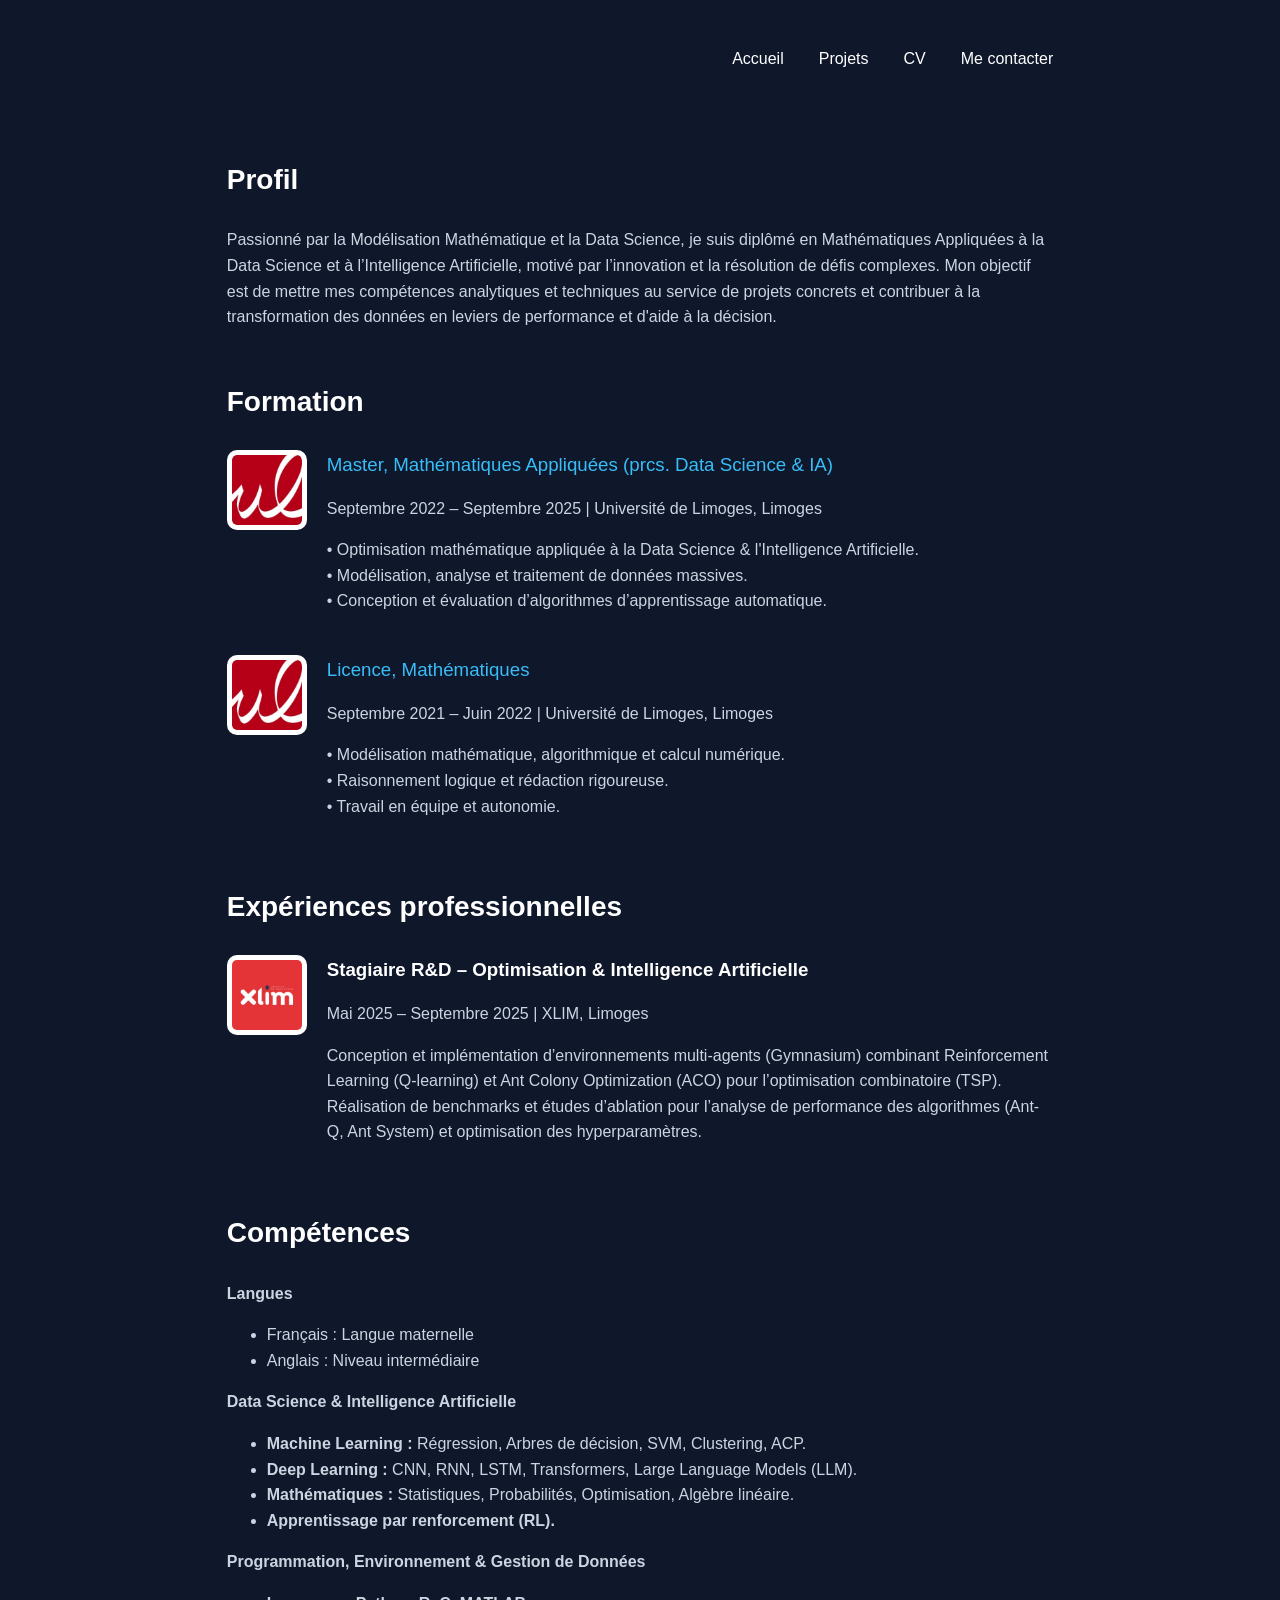
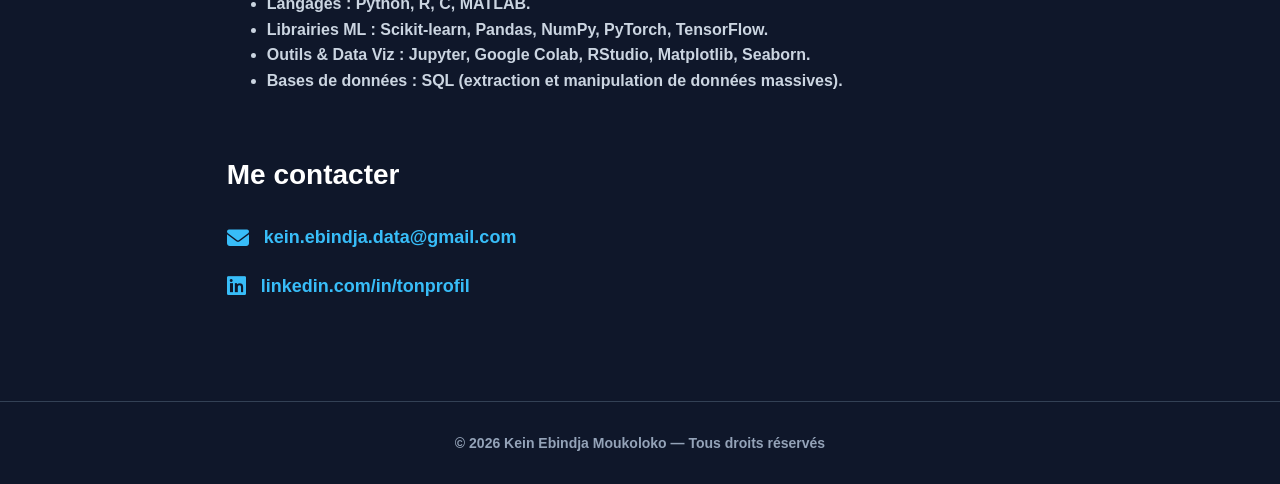
==== commit dff6e652: "Update cv.html" ====
--- a/cv.html
+++ b/cv.html
@@ -30,7 +30,7 @@
             Passionné par la Modélisation Mathématique et la Data Science, je suis diplômé en Mathématiques Appliquées
             à la Data Science et à l’Intelligence Artificielle, motivé par l’innovation et la résolution de défis complexes.
             Mon objectif est de mettre mes compétences analytiques et techniques au service de projets concrets
-            et contribuer à la transformation des données en leviers de performance.
+            et contribuer à la transformation des données en leviers de performance et d'aide à la décision.
         </p>
     </div>
 
--- a/style.css
+++ b/style.css
@@ -56,7 +56,7 @@
 }
 
 /*nav {
-    padding: 15px 0; /* moitié du padding précédent */
+    padding: 15px 0; 
 }*/
 
 nav ul {
@@ -86,12 +86,12 @@
 } 
 
 /* .hero {
-    padding-top: 50px; /* réduit l’espace au-dessus */
-    padding-bottom: 60px; /* conserve un peu de marge sous la section */
+    padding-top: 50px; 
+    padding-bottom: 60px; 
 }*/
 
 /* .hero {
-    padding-top: 20px; /* ou la hauteur exacte du nav */
+    padding-top: 20px; 
     margin-top: 0;
 }*/
 
@@ -401,3 +401,4 @@
 
 
 
+
